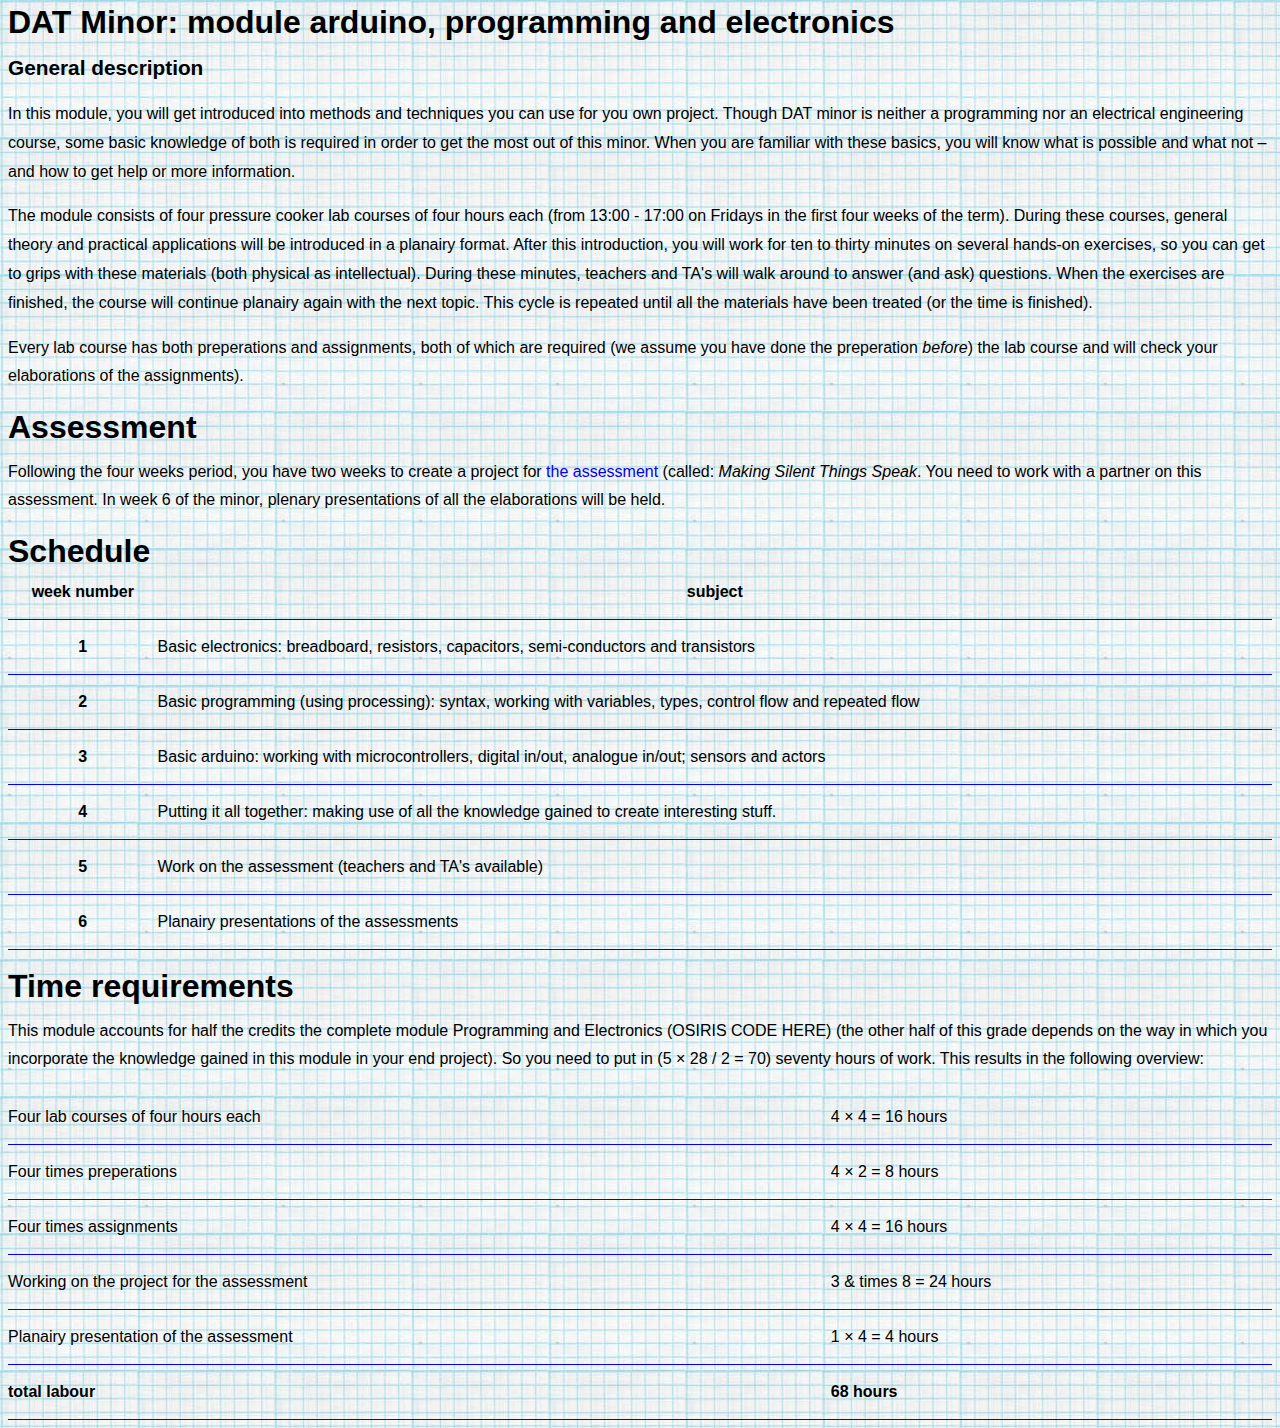
==== index.html @ ebc5fda6 "Responsiveness FTW" ====
<html lang="en">
<head>
    <meta charset="UTF-8">
    <meta http-equiv="X-UA-Compatible" content="IE=edge">
    <meta name="viewport" content="width=device-width, initial-scale=1.0">
    <title>Coding and Electronics</title>
    <link rel="stylesheet" href="style.css">
</head>
<body>
    <section id="introduction">
        <h1>DAT Minor: module arduino, programming and electronics</h1>
        <h2>General description</h2>
        <p>In this module, you will get introduced into methods and techniques you can use for you own project. Though DAT minor is neither a programming nor an electrical engineering course, some basic knowledge of both is required in order to get the most out of this minor. When you are familiar with these basics, you will know what is possible and what not – and how to get help or more information.</p>

        <p>The module consists of four pressure cooker lab courses of four hours each (from 13:00 - 17:00 on Fridays in the first four weeks of the term). During these courses, general theory and practical applications will be introduced in a planairy format. After this introduction, you will work for ten to thirty minutes on several hands-on exercises, so you can get to grips with these materials (both physical as intellectual). During these minutes, teachers and TA's will walk around to answer (and ask) questions. When the exercises are finished, the course will continue planairy again with the next topic. This cycle is repeated until all the materials have been treated (or the time is finished).</p>

        <p>Every lab course has both preperations and assignments, both of which are required (we assume you have done the preperation <i>before</i>) the lab course and will check your elaborations of the assignments).</p>
    </section>

    <section id="assessment">
        <h1>Assessment</h1>
        <p>Following the four weeks period, you have two weeks to create a project for <a href="assessment.html">the assessment</a> (called: <i>Making Silent Things Speak</i>. You need to work with a partner on this assessment. In week 6 of the minor, plenary presentations of all the elaborations will be held.</p>
    </section>


    <section id="schedule">
        <h1>Schedule</h1>

        <table>
            <tr><th>week number</th><th>subject</th></tr>
            <tr><th>1</th><td>Basic electronics: breadboard, resistors, capacitors, semi-conductors and transistors</td></tr>
            <tr><th>2</th><td>Basic programming (using processing): syntax, working with variables, types, control flow and repeated flow </td></tr>
            <tr><th>3</th><td>Basic arduino: working with microcontrollers, digital in/out, analogue in/out; sensors and actors</td></tr>
            <tr><th>4</th><td>Putting it all together: making use of all the knowledge gained to create interesting stuff.</td></tr>
            <tr><th>5</th><td>Work on the assessment (teachers and TA's available)</td></tr>
            <tr><th>6</th><td>Planairy presentations of the assessments</td></tr>
        </table>
    </section>

    <section id="time">
        <h1>Time requirements</h1>
        <p>This module accounts for half the credits the complete module Programming and Electronics (OSIRIS CODE HERE) (the other half of this grade depends on the way in which you incorporate the knowledge gained in this module in your end project). So you need to put in (5 &times; 28 / 2 = 70) seventy hours of work. This results in the following overview:</p>

        <table>
            <tr><td>Four lab courses of four hours each</td><td>4 &times; 4 = 16 hours</td></tr>
            <tr><td>Four times preperations</td><td>4 &times; 2 = 8 hours</td></tr>
            <tr><td>Four times assignments</td><td>4 &times; 4 = 16 hours</td></tr>
            <tr><td>Working on the project for the assessment</td><td>3 & times 8 = 24 hours</td></tr>
            <tr><td>Planairy presentation of the assessment</td><td>1 &times; 4 = 4 hours</td></tr>
            <tr><td><b>total labour</b></td><td><b>68 hours</b></td></tr>
        </table>
    </section>




    
</body>
</html>
---- style.css ----
body { background-image:url('imgs/background-small.png'); font-family:Trebuchet MS,Lucida Grande,Lucida Sans Unicode,Lucida Sans,Tahoma,sans-serif; }
section { font-size:1rem; line-height:1.8rem; }
h1 { text-align:center; font-size:2rem; }
h2 { font-size:1.3rem;}
section h1 { text-align:left; margin-bottom:0; }
table { width:100%; border-collapse:collapse; }
td, th { padding:2vh 0; border-bottom:solid blue 1px; vertical-align:top; }
tr.header { border-bottom:double blue; }
p.center { display:flex; justify-content:center; }

a { text-decoration:none; }
a:hover { text-decoration:underline; }

div.sidebar { display:none; }
td.extra, th.extra { display:none; }

@media (min-width:600px) {
    #overview { width:10vw; position:fixed; top:10vh; left:2vw;}
    #toc { width:10vw; position:fixed; top:10vh; left:80vw;}
    #main { width:60vw; margin-left:15vw; }
    
    div.sidebar { display:block; }
    td.extra, th.extra { display:table-cell; }
    div.sidebar h1 { font-size:1.2rem; }
    div.sidebar ul { list-style-type:none;}
    div.sidebar li { padding:4px 0; }
}






/* parts for the modal window of the images */
/* from https://www.w3schools.com/howto/howto_css_modal_images.asp */
img { width:20vw; cursor:pointer; }
img:hover { opacity:.7; }

#modal-image { cursor:default; opacity:1;}
.modal{display:none;position:fixed;z-index:1;padding-top:100px;left:0;top:0;width:100vw;height:100vh;overflow:auto;background-color:rgb(0,0,0);background-color:rgba(0,0,0,0.9)}
.modal-content{margin:auto;display:block;width:80%;max-width:700px}
#caption{margin:auto;display:block;width:80%;max-width:700px;text-align:center;color:#ccc;padding:10px 0;height:150px}
#caption,.modal-content{animation-name:zoom;animation-duration:0.3s}
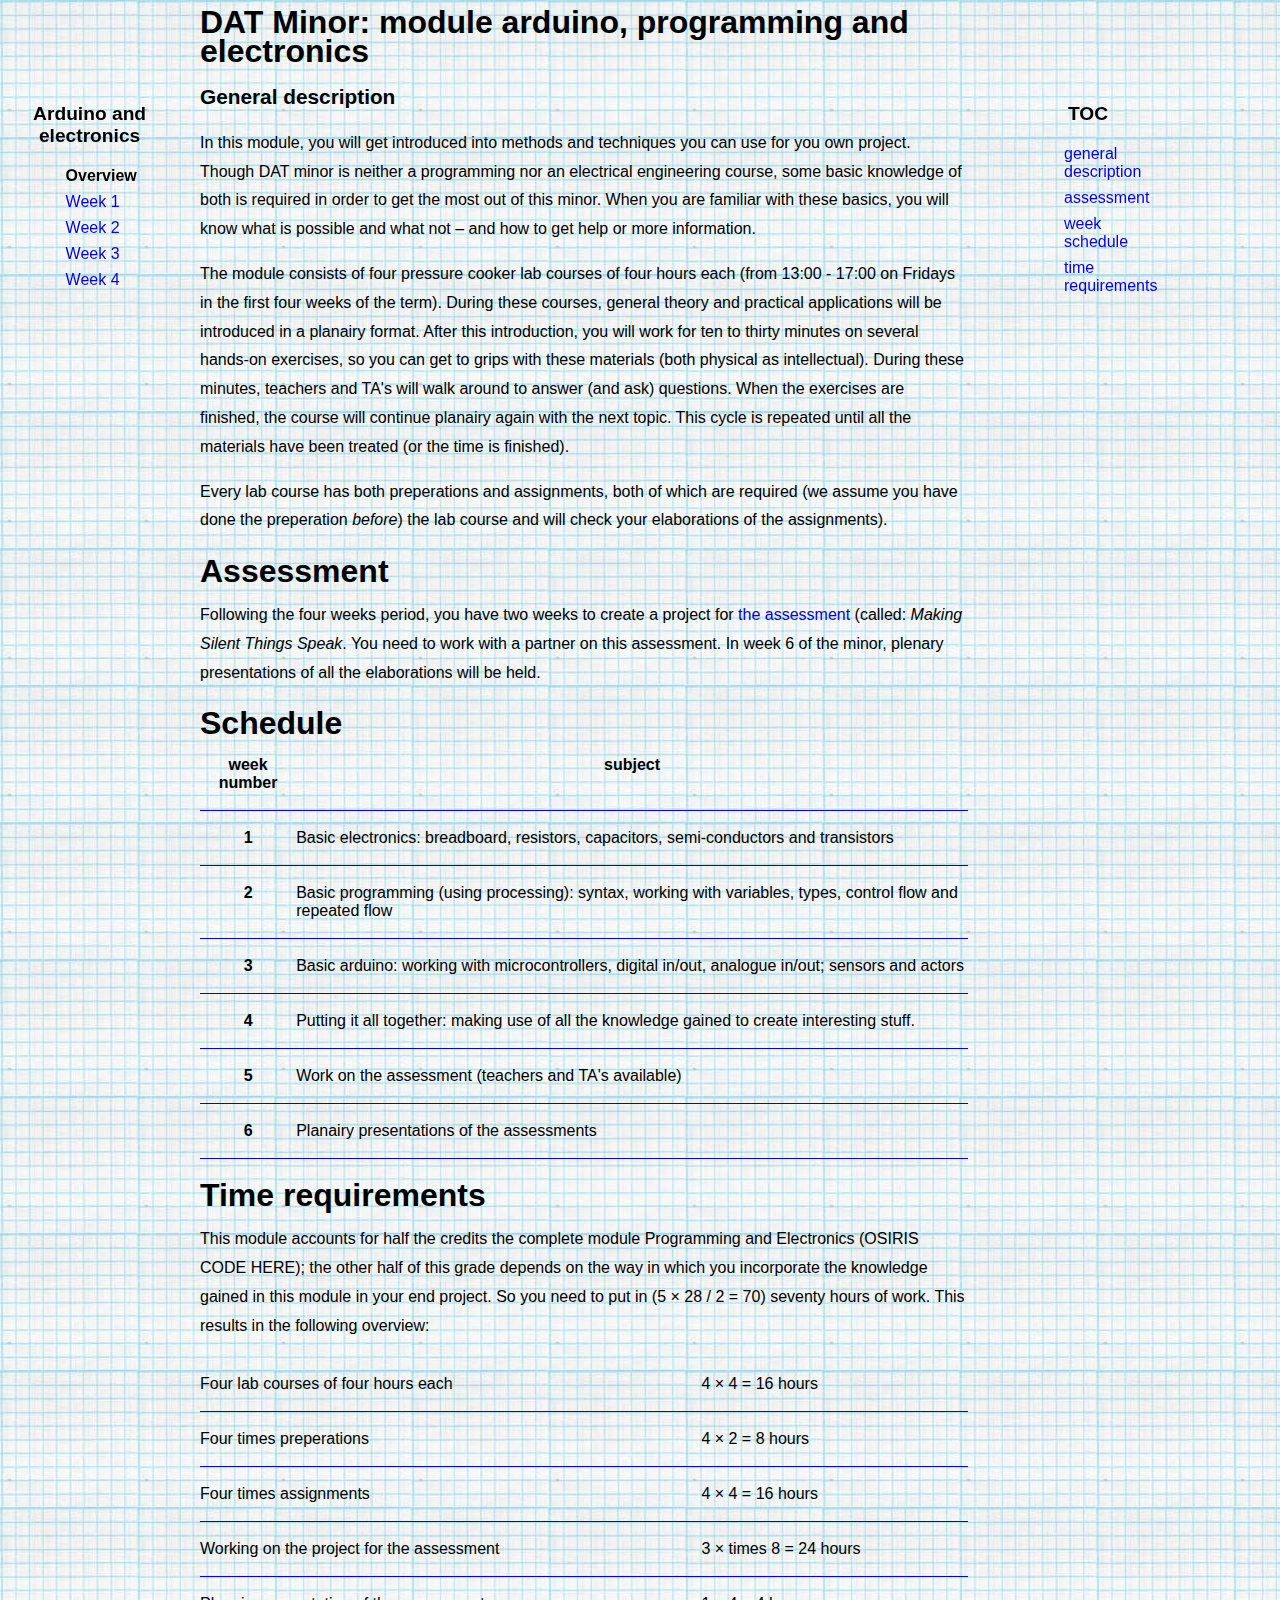
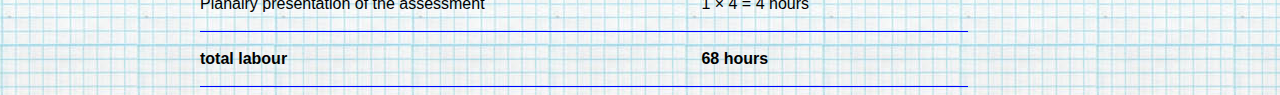
==== commit ee5e4bda: "Start of the second lab course: processing 🚘👑" ====
--- a/index.html
+++ b/index.html
@@ -7,6 +7,8 @@
     <link rel="stylesheet" href="style.css">
 </head>
 <body>
+
+    <div id="main">
     <section id="introduction">
         <h1>DAT Minor: module arduino, programming and electronics</h1>
         <h2>General description</h2>
@@ -39,17 +41,39 @@
 
     <section id="time">
         <h1>Time requirements</h1>
-        <p>This module accounts for half the credits the complete module Programming and Electronics (OSIRIS CODE HERE) (the other half of this grade depends on the way in which you incorporate the knowledge gained in this module in your end project). So you need to put in (5 &times; 28 / 2 = 70) seventy hours of work. This results in the following overview:</p>
+        <p>This module accounts for half the credits the complete module Programming and Electronics (OSIRIS CODE HERE); the other half of this grade depends on the way in which you incorporate the knowledge gained in this module in your end project. So you need to put in (5 &times; 28 / 2 = 70) seventy hours of work. This results in the following overview:</p>
 
         <table>
             <tr><td>Four lab courses of four hours each</td><td>4 &times; 4 = 16 hours</td></tr>
             <tr><td>Four times preperations</td><td>4 &times; 2 = 8 hours</td></tr>
             <tr><td>Four times assignments</td><td>4 &times; 4 = 16 hours</td></tr>
-            <tr><td>Working on the project for the assessment</td><td>3 & times 8 = 24 hours</td></tr>
+            <tr><td>Working on the project for the assessment</td><td>3 &times; times 8 = 24 hours</td></tr>
             <tr><td>Planairy presentation of the assessment</td><td>1 &times; 4 = 4 hours</td></tr>
             <tr><td><b>total labour</b></td><td><b>68 hours</b></td></tr>
         </table>
     </section>
+    </div><!-- main -->
+
+    <div id="overview" class="sidebar">
+        <h1>Arduino and electronics</h1>
+        <ul>
+        <li><b>Overview</b></li>
+        <li><a href="week1.html">Week 1</a></li>
+        <li><a href="week2.html">Week 2</a></li>
+        <li><a href="week3.html">Week 3</a></li>
+        <li><a href="week4.html">Week 4</a></li>
+        </ul>
+    </div>
+
+    <div id="toc" class="sidebar">
+        <h1>TOC</h1>
+        <ul>
+           <li><a href="#introduction">general description</a></li>
+           <li><a href="#assessment">assessment</a></li>
+           <li><a href="#schedule">week schedule</a></li>
+           <li><a href="#time">time requirements</a></li>
+        </ul>
+    </div><!-- TOC -->
 
 
 
--- a/style.css
+++ b/style.css
@@ -13,6 +13,9 @@
 
 div.sidebar { display:none; }
 td.extra, th.extra { display:none; }
+
+pre.code { font-size:.8rem; line-height:1rem; width:80%; margin:auto; }
+tt { background-color:lightgray;}
 
 @media (min-width:600px) {
     #overview { width:10vw; position:fixed; top:10vh; left:2vw;}
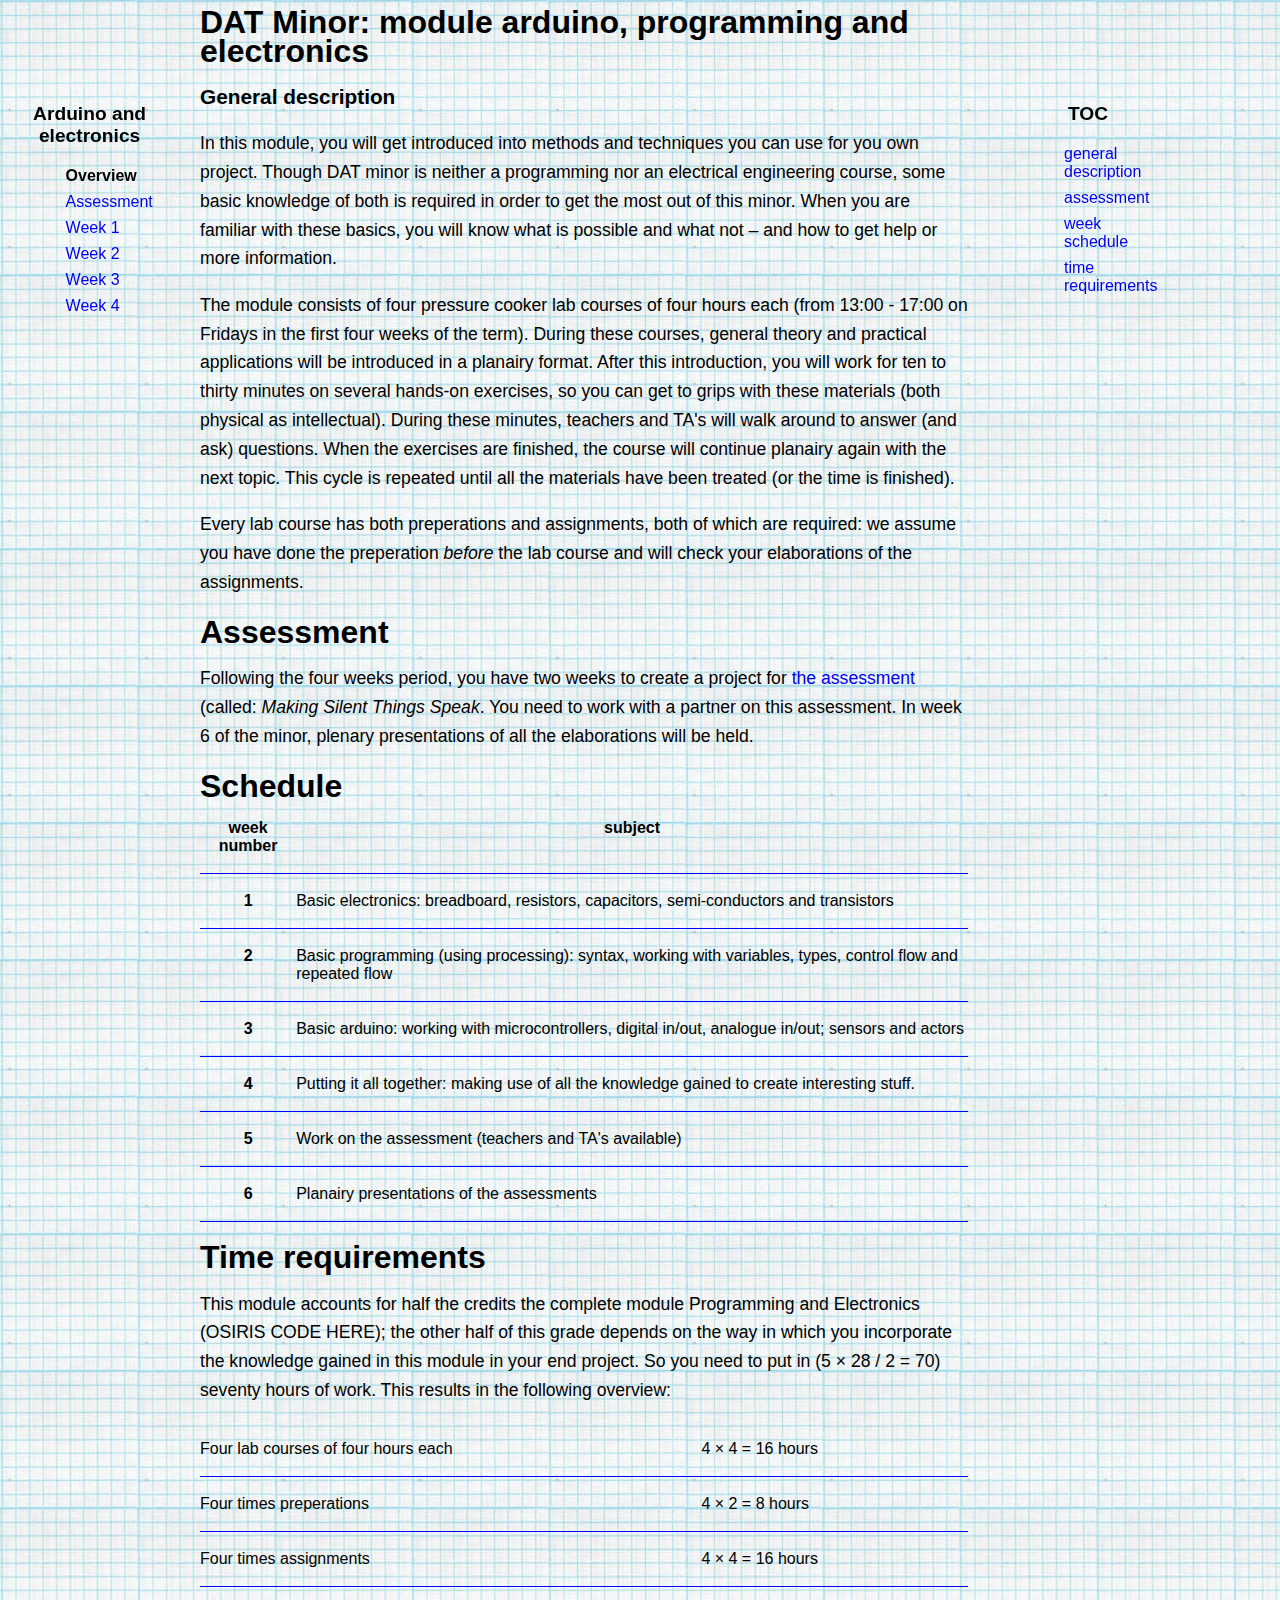
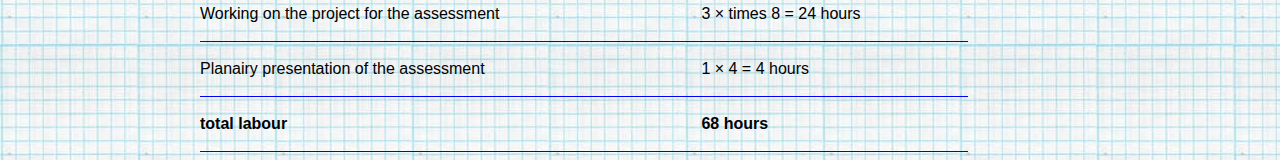
==== commit 256415c1: "Veel aanvullingen, met name mbt assessment" ====
--- a/index.html
+++ b/index.html
@@ -16,7 +16,7 @@
 
         <p>The module consists of four pressure cooker lab courses of four hours each (from 13:00 - 17:00 on Fridays in the first four weeks of the term). During these courses, general theory and practical applications will be introduced in a planairy format. After this introduction, you will work for ten to thirty minutes on several hands-on exercises, so you can get to grips with these materials (both physical as intellectual). During these minutes, teachers and TA's will walk around to answer (and ask) questions. When the exercises are finished, the course will continue planairy again with the next topic. This cycle is repeated until all the materials have been treated (or the time is finished).</p>
 
-        <p>Every lab course has both preperations and assignments, both of which are required (we assume you have done the preperation <i>before</i>) the lab course and will check your elaborations of the assignments).</p>
+        <p>Every lab course has both preperations and assignments, both of which are required: we assume you have done the preperation <i>before</i> the lab course and will check your elaborations of the assignments.</p>
     </section>
 
     <section id="assessment">
@@ -58,6 +58,7 @@
         <h1>Arduino and electronics</h1>
         <ul>
         <li><b>Overview</b></li>
+        <li><a href="assessment.html">Assessment</a></li>
         <li><a href="week1.html">Week 1</a></li>
         <li><a href="week2.html">Week 2</a></li>
         <li><a href="week3.html">Week 3</a></li>
--- a/style.css
+++ b/style.css
@@ -1,7 +1,9 @@
 body { background-image:url('imgs/background-small.png'); font-family:Trebuchet MS,Lucida Grande,Lucida Sans Unicode,Lucida Sans,Tahoma,sans-serif; }
-section { font-size:1rem; line-height:1.8rem; }
+section, p { font-size:1.1rem; line-height:1.8rem; }
 h1 { text-align:center; font-size:2rem; }
 h2 { font-size:1.3rem;}
+h3 { font-size:1rem; margin-bottom:0; }
+p.first { margin-top: 0; }
 section h1 { text-align:left; margin-bottom:0; }
 table { width:100%; border-collapse:collapse; }
 td, th { padding:2vh 0; border-bottom:solid blue 1px; vertical-align:top; }
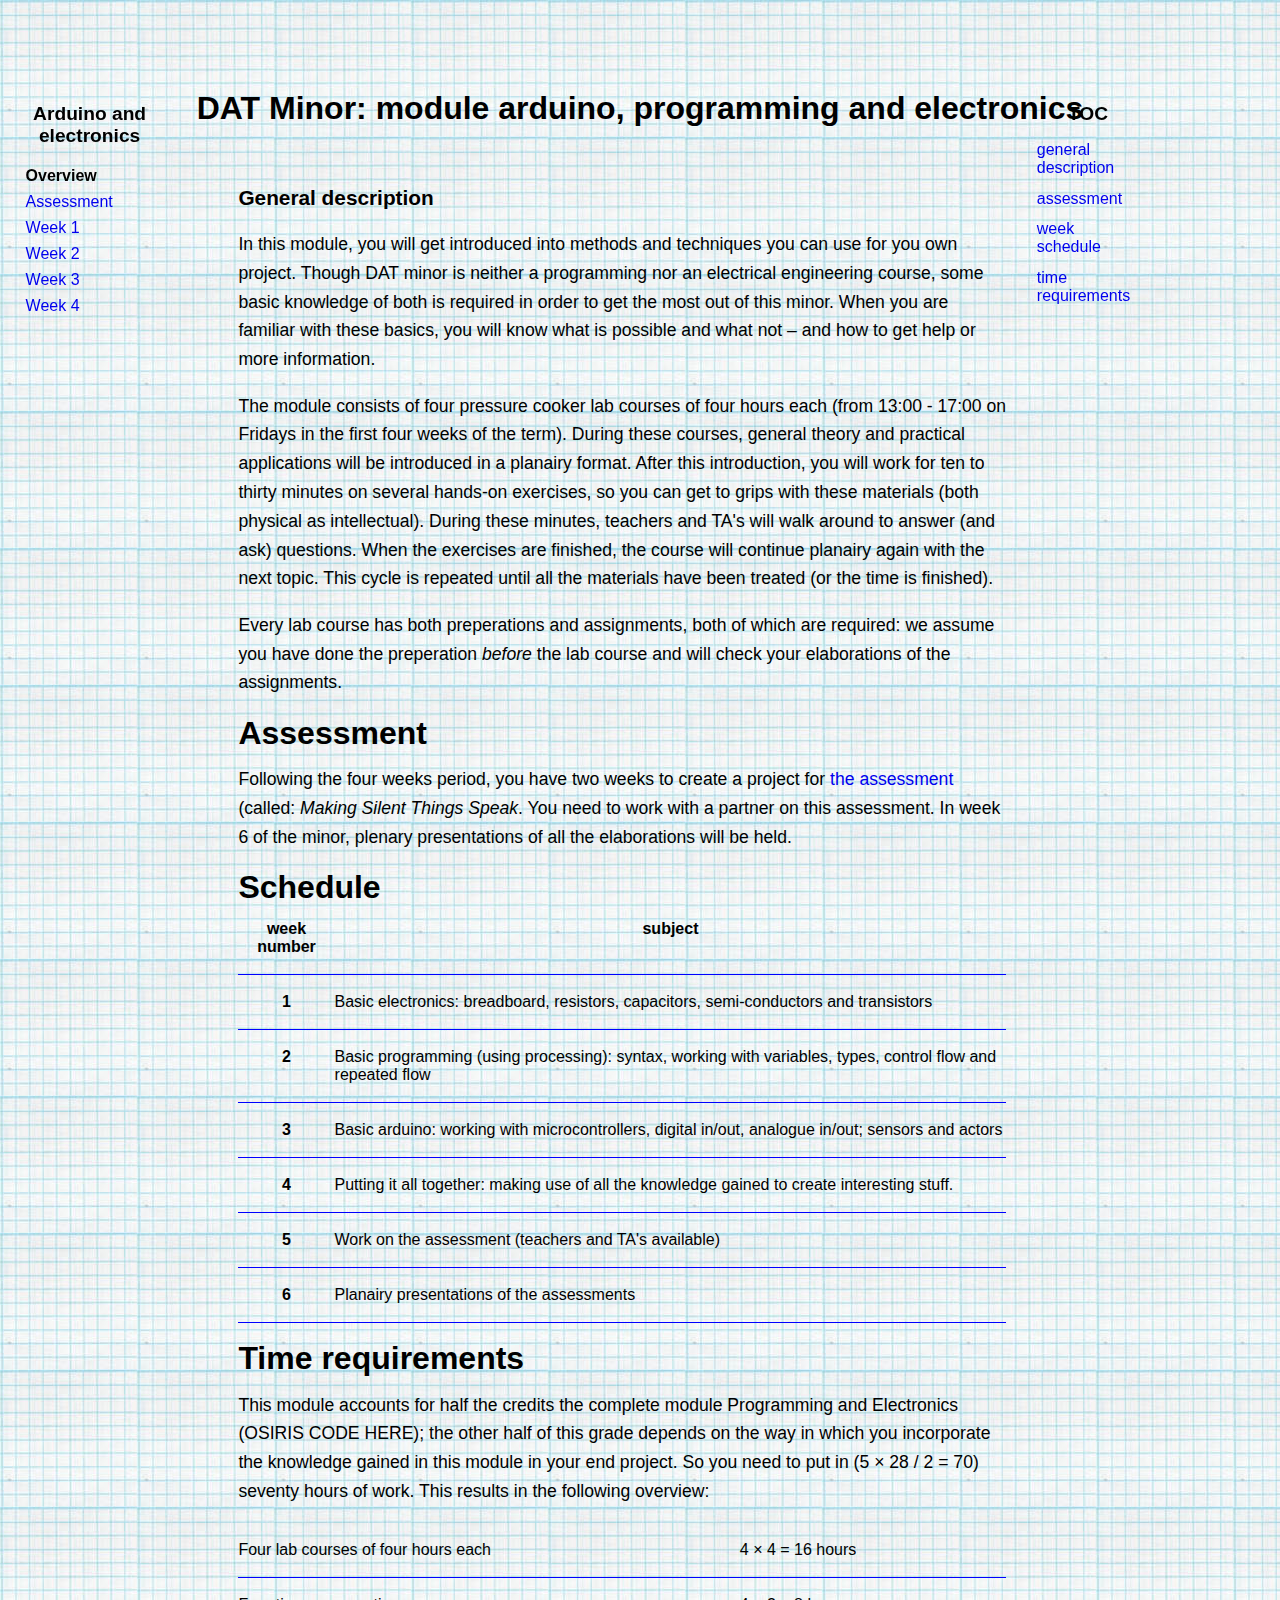
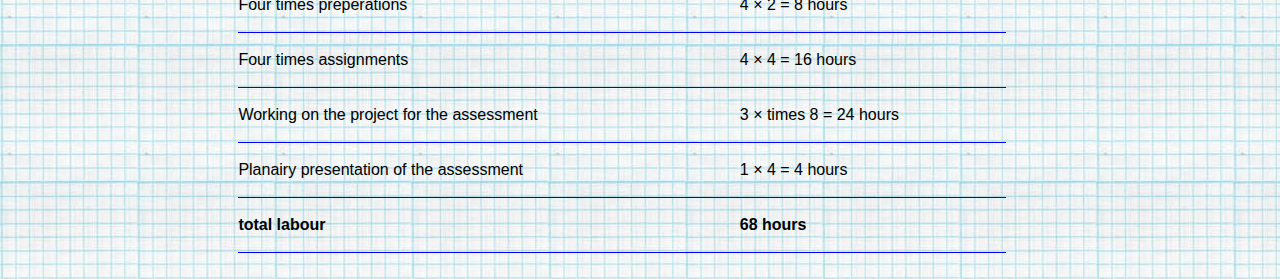
==== commit 5cb52994: "Veel aangepast voor nieuwe editie; nu nog inhoudelijk..." ====
--- a/index.html
+++ b/index.html
@@ -7,10 +7,12 @@
     <link rel="stylesheet" href="style.css">
 </head>
 <body>
+    <header>
+      <h1>DAT Minor: module arduino, programming and electronics</h1>
+    </header>
 
     <div id="main">
     <section id="introduction">
-        <h1>DAT Minor: module arduino, programming and electronics</h1>
         <h2>General description</h2>
         <p>In this module, you will get introduced into methods and techniques you can use for you own project. Though DAT minor is neither a programming nor an electrical engineering course, some basic knowledge of both is required in order to get the most out of this minor. When you are familiar with these basics, you will know what is possible and what not – and how to get help or more information.</p>
 
@@ -54,6 +56,10 @@
     </section>
     </div><!-- main -->
 
+    <div id="hamburger">
+        <img src="imgs/menu.jpeg" alt="Hamburger-menu">
+    </div><!-- hamburger -->
+
     <div id="overview" class="sidebar">
         <h1>Arduino and electronics</h1>
         <ul>
@@ -81,4 +87,5 @@
 
     
 </body>
+<script src="script.js"></script>
 </html>--- a/style.css
+++ b/style.css
@@ -1,4 +1,6 @@
 body { background-image:url('imgs/background-small.png'); font-family:Trebuchet MS,Lucida Grande,Lucida Sans Unicode,Lucida Sans,Tahoma,sans-serif; }
+#main { padding:2vh 3vw;}
+header { margin-top:10vh; }
 section, p { font-size:1.1rem; line-height:1.8rem; }
 h1 { text-align:center; font-size:2rem; }
 h2 { font-size:1.3rem;}
@@ -13,15 +15,59 @@
 a { text-decoration:none; }
 a:hover { text-decoration:underline; }
 
-div.sidebar { display:none; }
+/* div.sidebar { display:none; } */
 td.extra, th.extra { display:none; }
+
+#overview {
+    position:fixed;
+    top:10px;
+    left:2vw;
+    width:50%;
+    padding:2vh 2vw;
+    background-color:mediumaquamarine;
+    font-size:larger;
+    display:none;
+    z-index:8;
+}
+
+#hamburger {
+    position:fixed;
+    z-index:9;
+    left:10px;
+    top:10px;
+    width:10vw;
+    cursor:pointer;
+}
+
+#hamburger img { width:100%; cursor:pointer; }
+
+#toc {
+    position:fixed;
+    top:2px;
+    background-color:white;
+    width:80vw;
+    padding-left:10vw;
+    overflow-y:scroll;
+}
+
+#toc h1 { display:none; }
+#toc ul { display:flex; list-style-type:none; }
+#toc ul>li { padding:0 1vw; }
+
+
 
 pre.code { font-size:.8rem; line-height:1rem; width:80%; margin:auto; }
 tt { background-color:lightgray;}
 
 @media (min-width:600px) {
-    #overview { width:10vw; position:fixed; top:10vh; left:2vw;}
-    #toc { width:10vw; position:fixed; top:10vh; left:80vw;}
+    #overview { width:10vw; position:fixed; top:10vh; left:2vw; display:block; padding:0; background-color:transparent; font-size:1rem; }
+    #overview ul { padding-inline-start:0; }
+    #hamburger { display:none; }
+    #toc { width:10vw; position:fixed; top:10vh; left:80vw; padding:0; background-color:transparent;}
+    #toc h1 { display:block; }
+    #toc ul { display:block; padding-left:0; }
+    #toc ul>li { margin:1vw 0; }
+
     #main { width:60vw; margin-left:15vw; }
     
     div.sidebar { display:block; }
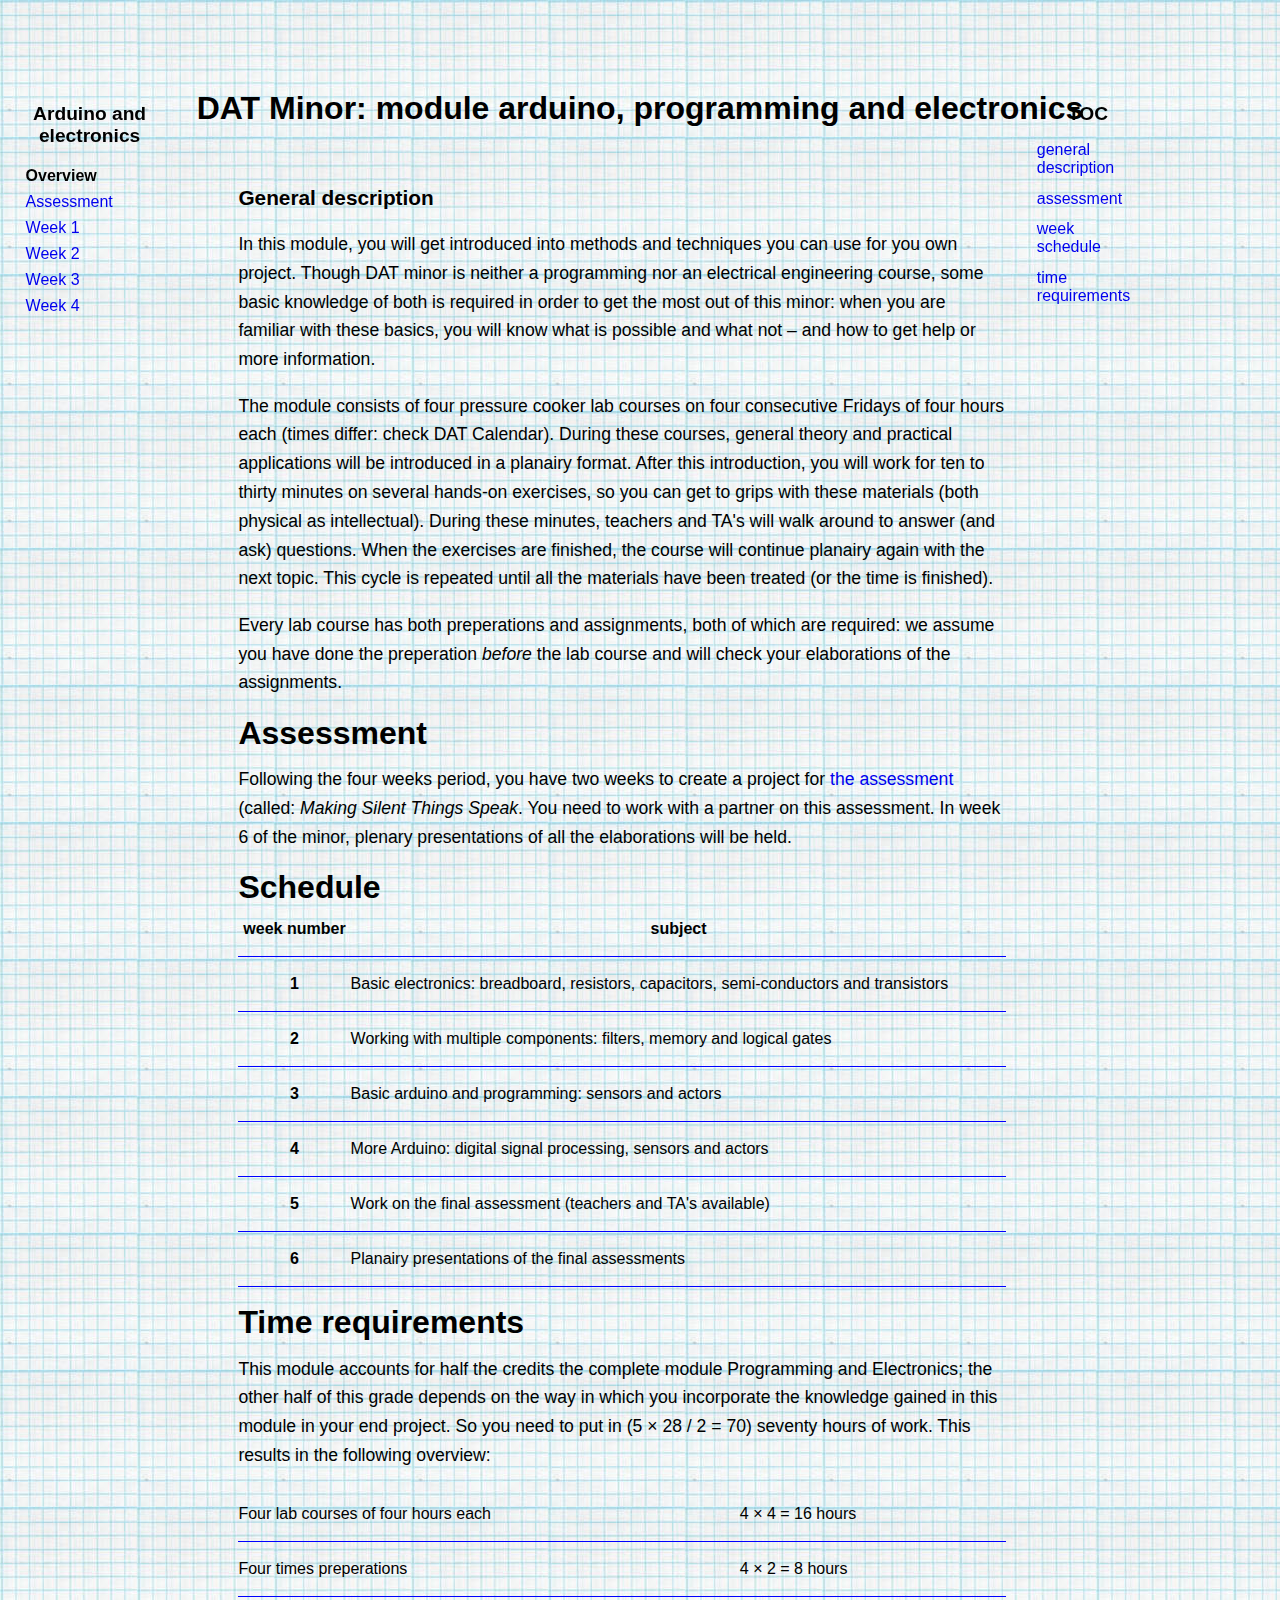
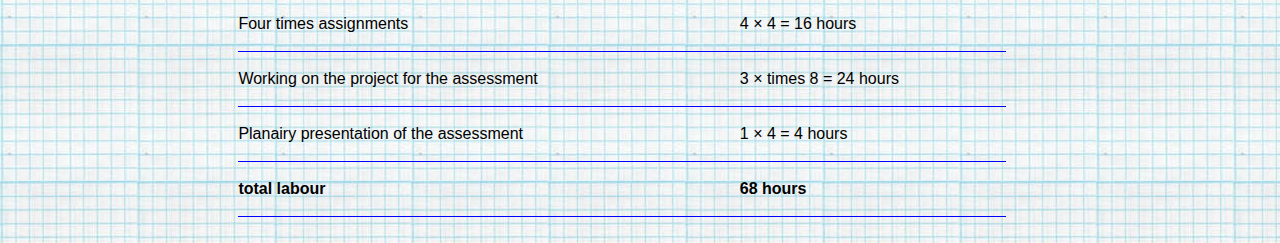
==== commit a1be21fe: "Inleiding aangepast." ====
--- a/index.html
+++ b/index.html
@@ -14,9 +14,9 @@
     <div id="main">
     <section id="introduction">
         <h2>General description</h2>
-        <p>In this module, you will get introduced into methods and techniques you can use for you own project. Though DAT minor is neither a programming nor an electrical engineering course, some basic knowledge of both is required in order to get the most out of this minor. When you are familiar with these basics, you will know what is possible and what not – and how to get help or more information.</p>
+        <p>In this module, you will get introduced into methods and techniques you can use for you own project. Though DAT minor is neither a programming nor an electrical engineering course, some basic knowledge of both is required in order to get the most out of this minor: when you are familiar with these basics, you will know what is possible and what not – and how to get help or more information.</p>
 
-        <p>The module consists of four pressure cooker lab courses of four hours each (from 13:00 - 17:00 on Fridays in the first four weeks of the term). During these courses, general theory and practical applications will be introduced in a planairy format. After this introduction, you will work for ten to thirty minutes on several hands-on exercises, so you can get to grips with these materials (both physical as intellectual). During these minutes, teachers and TA's will walk around to answer (and ask) questions. When the exercises are finished, the course will continue planairy again with the next topic. This cycle is repeated until all the materials have been treated (or the time is finished).</p>
+        <p>The module consists of four pressure cooker lab courses on four consecutive Fridays of four hours each (times differ: check DAT Calendar). During these courses, general theory and practical applications will be introduced in a planairy format. After this introduction, you will work for ten to thirty minutes on several hands-on exercises, so you can get to grips with these materials (both physical as intellectual). During these minutes, teachers and TA's will walk around to answer (and ask) questions. When the exercises are finished, the course will continue planairy again with the next topic. This cycle is repeated until all the materials have been treated (or the time is finished).</p>
 
         <p>Every lab course has both preperations and assignments, both of which are required: we assume you have done the preperation <i>before</i> the lab course and will check your elaborations of the assignments.</p>
     </section>
@@ -33,17 +33,17 @@
         <table>
             <tr><th>week number</th><th>subject</th></tr>
             <tr><th>1</th><td>Basic electronics: breadboard, resistors, capacitors, semi-conductors and transistors</td></tr>
-            <tr><th>2</th><td>Basic programming (using processing): syntax, working with variables, types, control flow and repeated flow </td></tr>
-            <tr><th>3</th><td>Basic arduino: working with microcontrollers, digital in/out, analogue in/out; sensors and actors</td></tr>
-            <tr><th>4</th><td>Putting it all together: making use of all the knowledge gained to create interesting stuff.</td></tr>
-            <tr><th>5</th><td>Work on the assessment (teachers and TA's available)</td></tr>
-            <tr><th>6</th><td>Planairy presentations of the assessments</td></tr>
+            <tr><th>2</th><td>Working with multiple components: filters, memory and logical gates</td></tr>
+            <tr><th>3</th><td>Basic arduino and programming: sensors and actors</td></tr>
+            <tr><th>4</th><td>More Arduino: digital signal processing, sensors and actors</td></tr>
+            <tr><th>5</th><td>Work on the final assessment (teachers and TA's available)</td></tr>
+            <tr><th>6</th><td>Planairy presentations of the final assessments</td></tr>
         </table>
     </section>
 
     <section id="time">
         <h1>Time requirements</h1>
-        <p>This module accounts for half the credits the complete module Programming and Electronics (OSIRIS CODE HERE); the other half of this grade depends on the way in which you incorporate the knowledge gained in this module in your end project. So you need to put in (5 &times; 28 / 2 = 70) seventy hours of work. This results in the following overview:</p>
+        <p>This module accounts for half the credits the complete module Programming and Electronics; the other half of this grade depends on the way in which you incorporate the knowledge gained in this module in your end project. So you need to put in (5 &times; 28 / 2 = 70) seventy hours of work. This results in the following overview:</p>
 
         <table>
             <tr><td>Four lab courses of four hours each</td><td>4 &times; 4 = 16 hours</td></tr>
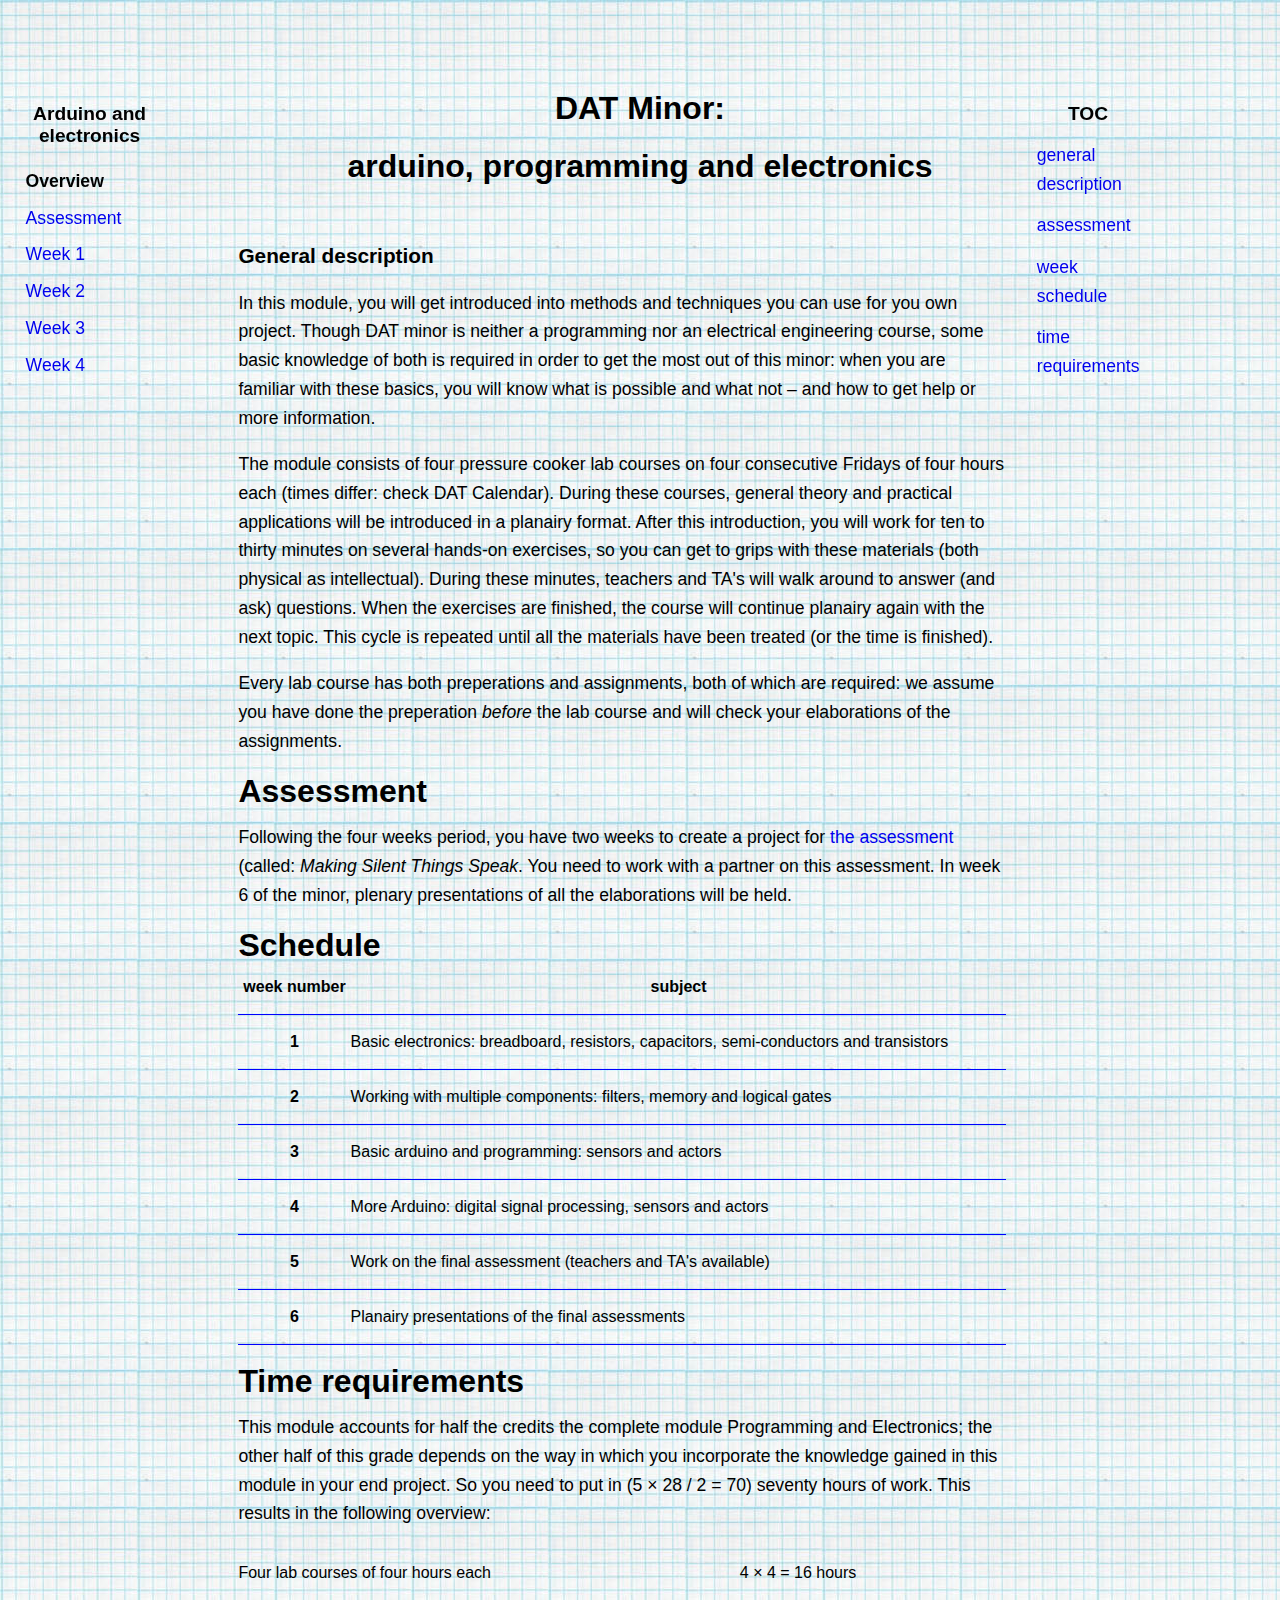
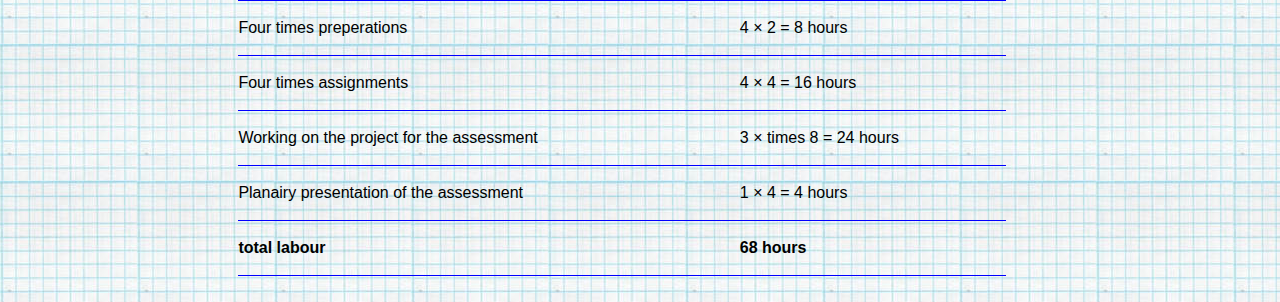
==== commit a408e12e: "Headers aangepast." ====
--- a/index.html
+++ b/index.html
@@ -8,7 +8,8 @@
 </head>
 <body>
     <header>
-      <h1>DAT Minor: module arduino, programming and electronics</h1>
+      <h1>DAT Minor: </h1>
+      <h1>arduino, programming and electronics</h1>
     </header>
 
     <div id="main">
--- a/style.css
+++ b/style.css
@@ -1,7 +1,7 @@
 body { background-image:url('imgs/background-small.png'); font-family:Trebuchet MS,Lucida Grande,Lucida Sans Unicode,Lucida Sans,Tahoma,sans-serif; }
 #main { padding:2vh 3vw;}
 header { margin-top:10vh; }
-section, p { font-size:1.1rem; line-height:1.8rem; }
+section, p, li { font-size:1.1rem; line-height:1.8rem; }
 h1 { text-align:center; font-size:2rem; }
 h2 { font-size:1.3rem;}
 h3 { font-size:1rem; margin-bottom:0; }
